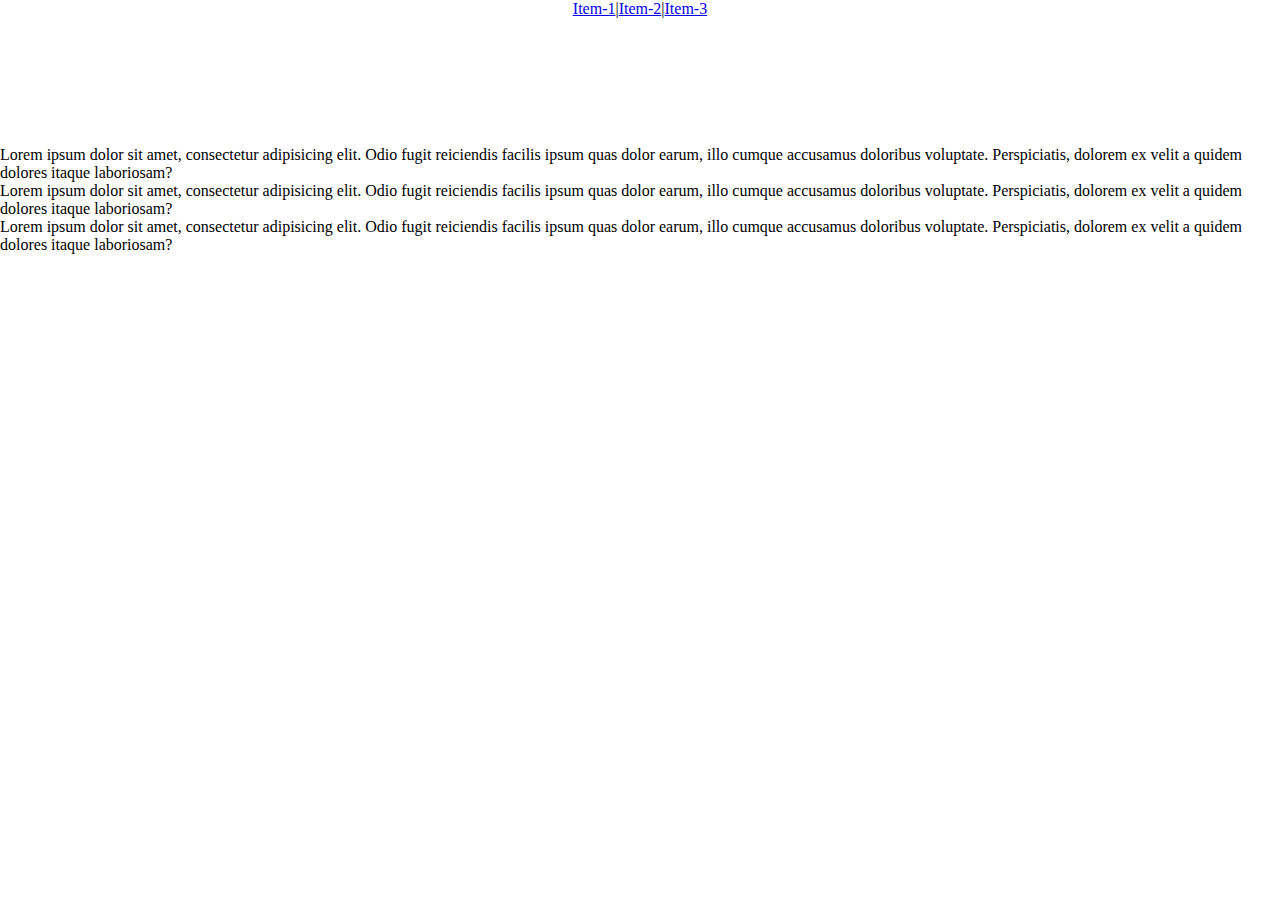
==== index.html @ 35e8a5c1 "subindo em main2" ====
<!DOCTYPE html>
<html lang="pt-br">
<head>
    <meta charset="UTF-8">
    <meta http-equiv="X-UA-Compatible" content="IE=edge">
    <meta name="viewport" content="width=device-width, initial-scale=1.0">
    <title>Exemplo Gitpages</title>
    <link rel="stylesheet" href="./css/estilo.css">
</head>
<body>
    <div class="conteiner">
            <header>
                <nav>
                    <a href="#">Item-1</a>|<a href="#">Item-2</a>|<a href="#">Item-3</a>
                </nav>
            </header>
            <section class="conteudo">
                
                <div class="box">
                    <p>
                        Lorem ipsum dolor sit amet, consectetur adipisicing elit. Odio fugit reiciendis facilis ipsum quas dolor earum, illo cumque accusamus doloribus voluptate. Perspiciatis, dolorem ex velit a quidem dolores itaque laboriosam?
                    </p>
                </div>
                <div class="box">
                    <p>
                        Lorem ipsum dolor sit amet, consectetur adipisicing elit. Odio fugit reiciendis facilis ipsum quas dolor earum, illo cumque accusamus doloribus voluptate. Perspiciatis, dolorem ex velit a quidem dolores itaque laboriosam?
                    </p>
                </div>
                <div class="box">
                    <p>
                        Lorem ipsum dolor sit amet, consectetur adipisicing elit. Odio fugit reiciendis facilis ipsum quas dolor earum, illo cumque accusamus doloribus voluptate. Perspiciatis, dolorem ex velit a quidem dolores itaque laboriosam?
                    </p>
                </div>
            </section>
    </div>
</body>
</html>
---- css/estilo.css ----
*{
    margin: 0;
    padding: 0;
    box-sizing: border-box;
}
.conteiner{
    width: 100%;
    margin: auto;
    display: flex;
    flex-direction: column;
    align-items: center;
}
.conteudo{
    margin: 10% 0;
}
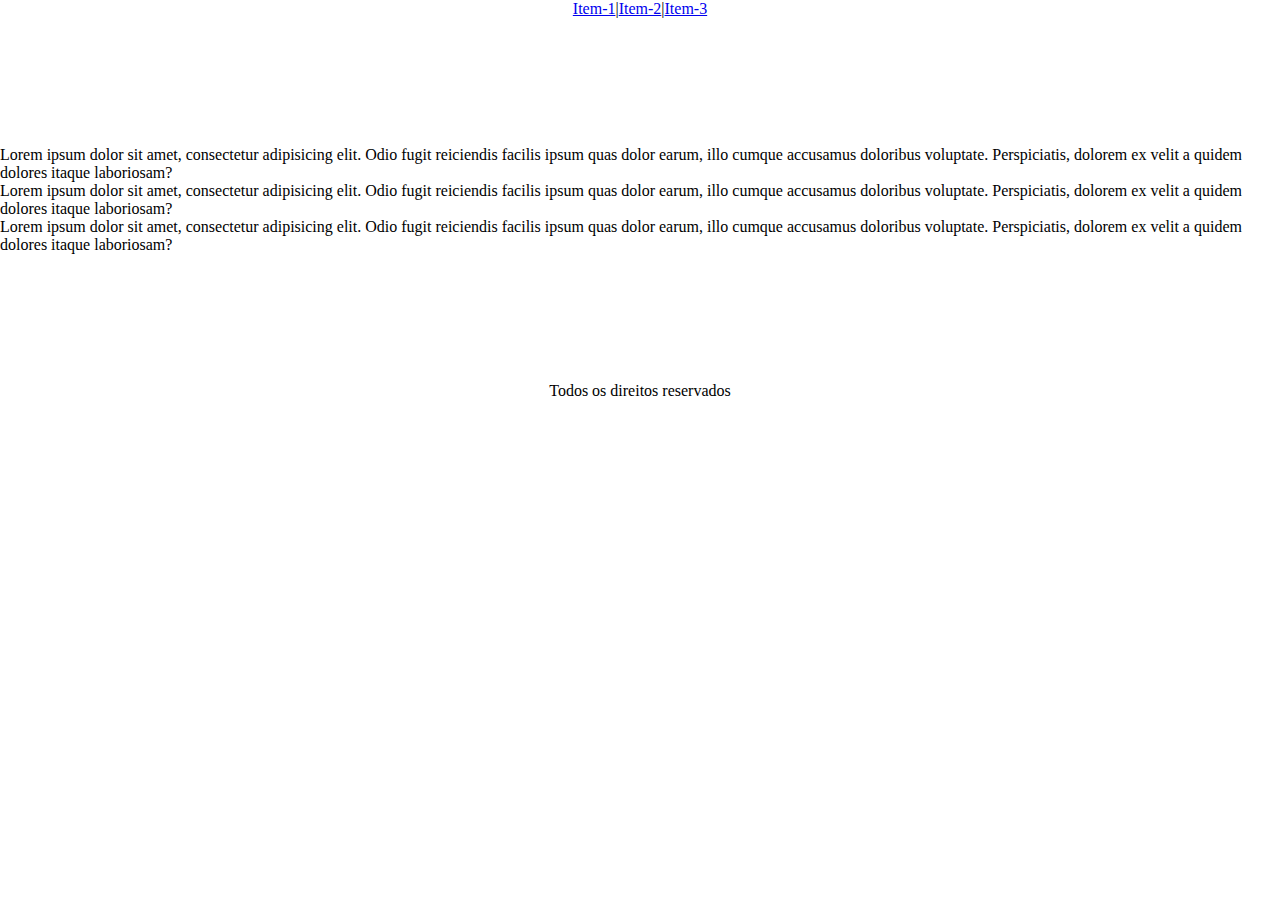
==== commit eccabfef: "com todos os direitos" ====
--- a/index.html
+++ b/index.html
@@ -32,6 +32,13 @@
                     </p>
                 </div>
             </section>
+            <footer class="rodape">
+                <div>
+                    <p>
+                        Todos os direitos reservados
+                    </p>
+                </div>
+            </footer>
     </div>
 </body>
 </html>--- a/css/estilo.css
+++ b/css/estilo.css
@@ -12,6 +12,10 @@
 }
 .conteudo{
     margin: 10% 0;
+    
+    display: flex;
+    flex-direction: column;
+    align-items: center;
 }
 
 
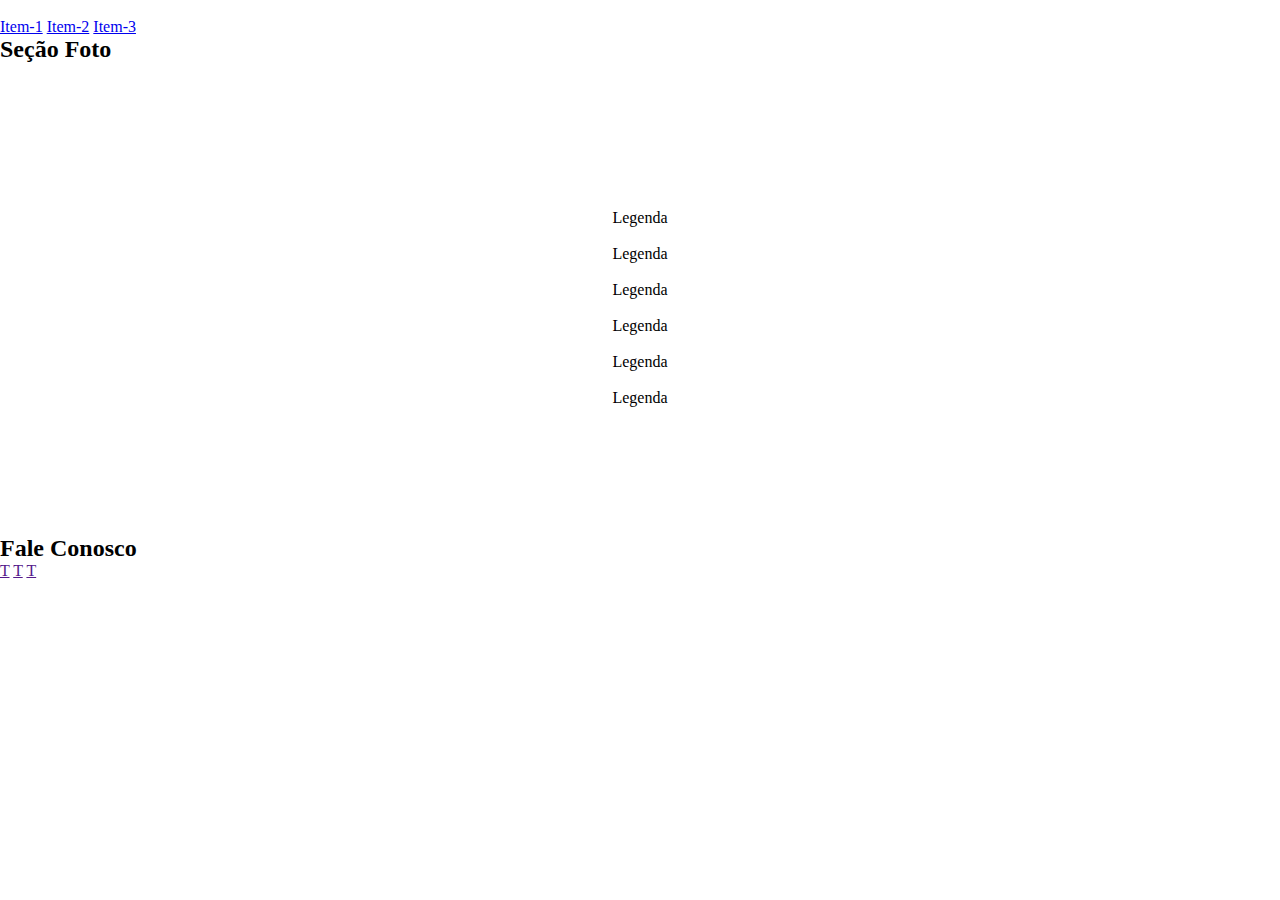
==== commit edd53638: "Restrutoração do layout" ====
--- a/index.html
+++ b/index.html
@@ -8,37 +8,54 @@
     <link rel="stylesheet" href="./css/estilo.css">
 </head>
 <body>
-    <div class="conteiner">
-            <header>
+    
+            <header class="cabecalho">
+                
+            </header> <img src="" alt="">
                 <nav>
-                    <a href="#">Item-1</a>|<a href="#">Item-2</a>|<a href="#">Item-3</a>
+                    <a href="#">Item-1</a>
+                    <a href="#">Item-2</a>
+                    <a href="#">Item-3</a>
                 </nav>
             </header>
+
+            <h2 class="tit-sec">Seção Foto</h2>
+
             <section class="conteudo">
-                
-                <div class="box">
-                    <p>
-                        Lorem ipsum dolor sit amet, consectetur adipisicing elit. Odio fugit reiciendis facilis ipsum quas dolor earum, illo cumque accusamus doloribus voluptate. Perspiciatis, dolorem ex velit a quidem dolores itaque laboriosam?
-                    </p>
+                <div>
+                    <img src="" alt="">
+                    <p>Legenda</p>
                 </div>
-                <div class="box">
-                    <p>
-                        Lorem ipsum dolor sit amet, consectetur adipisicing elit. Odio fugit reiciendis facilis ipsum quas dolor earum, illo cumque accusamus doloribus voluptate. Perspiciatis, dolorem ex velit a quidem dolores itaque laboriosam?
-                    </p>
+                <div>
+                    <img src="" alt="">
+                    <p>Legenda</p>
                 </div>
-                <div class="box">
-                    <p>
-                        Lorem ipsum dolor sit amet, consectetur adipisicing elit. Odio fugit reiciendis facilis ipsum quas dolor earum, illo cumque accusamus doloribus voluptate. Perspiciatis, dolorem ex velit a quidem dolores itaque laboriosam?
-                    </p>
+                <div>
+                    <img src="" alt="">
+                    <p>Legenda</p>
                 </div>
+                <div>
+                    <img src="" alt="">
+                    <p>Legenda</p>
+                </div>
+                <div>
+                    <img src="" alt="">
+                    <p>Legenda</p>
+                </div>
+                <div>
+                    <img src="" alt="">
+                    <p>Legenda</p>
+                </div>              
             </section>
+
             <footer class="rodape">
-                <div>
-                    <p>
-                        Todos os direitos reservados
-                    </p>
-                </div>
+                <h2>Fale Conosco</h2>
+                <nav>
+                    <a href="" #="">T</a>
+                    <a href="" #="">T</a>
+                    <a href="" #="">T</a>
+                </nav>
             </footer>
-    </div>
+    
 </body>
 </html>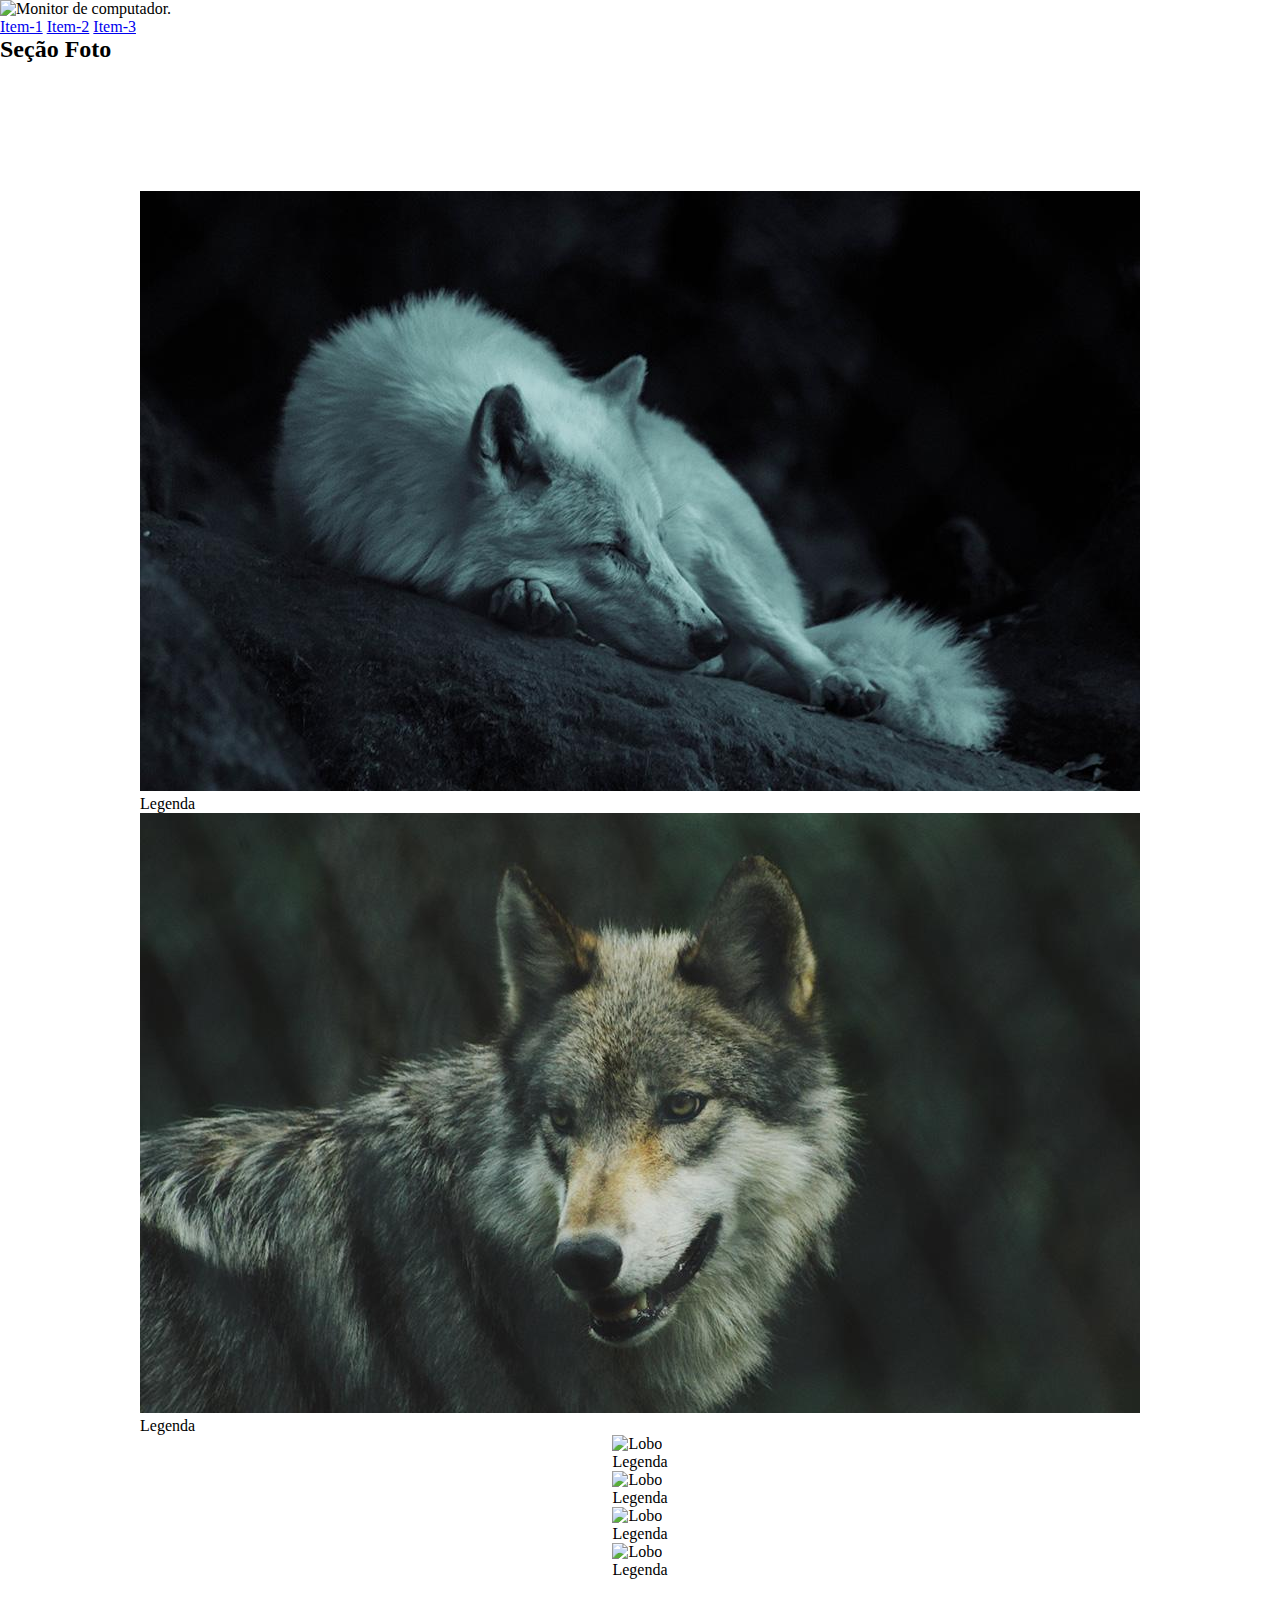
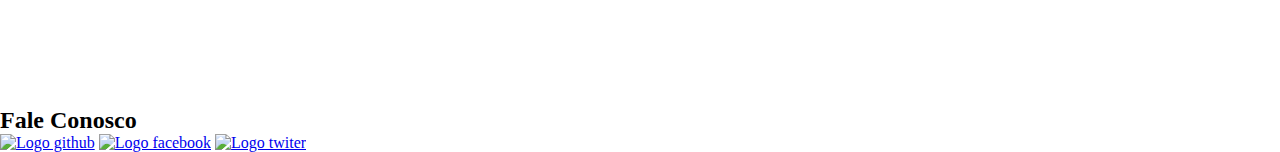
==== commit a3185cb3: "imagens adicionadas ao html semanticamente" ====
--- a/index.html
+++ b/index.html
@@ -10,8 +10,8 @@
 <body>
     
             <header class="cabecalho">
-                
-            </header> <img src="" alt="">
+
+                <img src="./img/logo.png" alt="Monitor de computador.">
                 <nav>
                     <a href="#">Item-1</a>
                     <a href="#">Item-2</a>
@@ -23,27 +23,27 @@
 
             <section class="conteudo">
                 <div>
-                    <img src="" alt="">
+                    <img src="./img/lobo1.jpg" alt="Lobo">
                     <p>Legenda</p>
                 </div>
                 <div>
-                    <img src="" alt="">
+                    <img src="./img/lobo2.jpg" alt="Lobo">
                     <p>Legenda</p>
                 </div>
                 <div>
-                    <img src="" alt="">
+                    <img src="./img/lobo3.jpg" alt="Lobo">
                     <p>Legenda</p>
                 </div>
                 <div>
-                    <img src="" alt="">
+                    <img src="./img/lobo4.jpg" alt="Lobo">
                     <p>Legenda</p>
                 </div>
                 <div>
-                    <img src="" alt="">
+                    <img src="./img/lobo5.jpg" alt="Lobo">
                     <p>Legenda</p>
                 </div>
                 <div>
-                    <img src="" alt="">
+                    <img src="./img/lobo6.jpg" alt="Lobo">
                     <p>Legenda</p>
                 </div>              
             </section>
@@ -51,9 +51,9 @@
             <footer class="rodape">
                 <h2>Fale Conosco</h2>
                 <nav>
-                    <a href="" #="">T</a>
-                    <a href="" #="">T</a>
-                    <a href="" #="">T</a>
+                    <a href="#"><img src="./img/social-1.png" alt="Logo github"></a>
+                    <a href="#"><img src="./img/social-2.png" alt="Logo facebook"></a>
+                    <a href="#"><img src="./img/social-3.png" alt="Logo twiter"></a>
                 </nav>
             </footer>
     
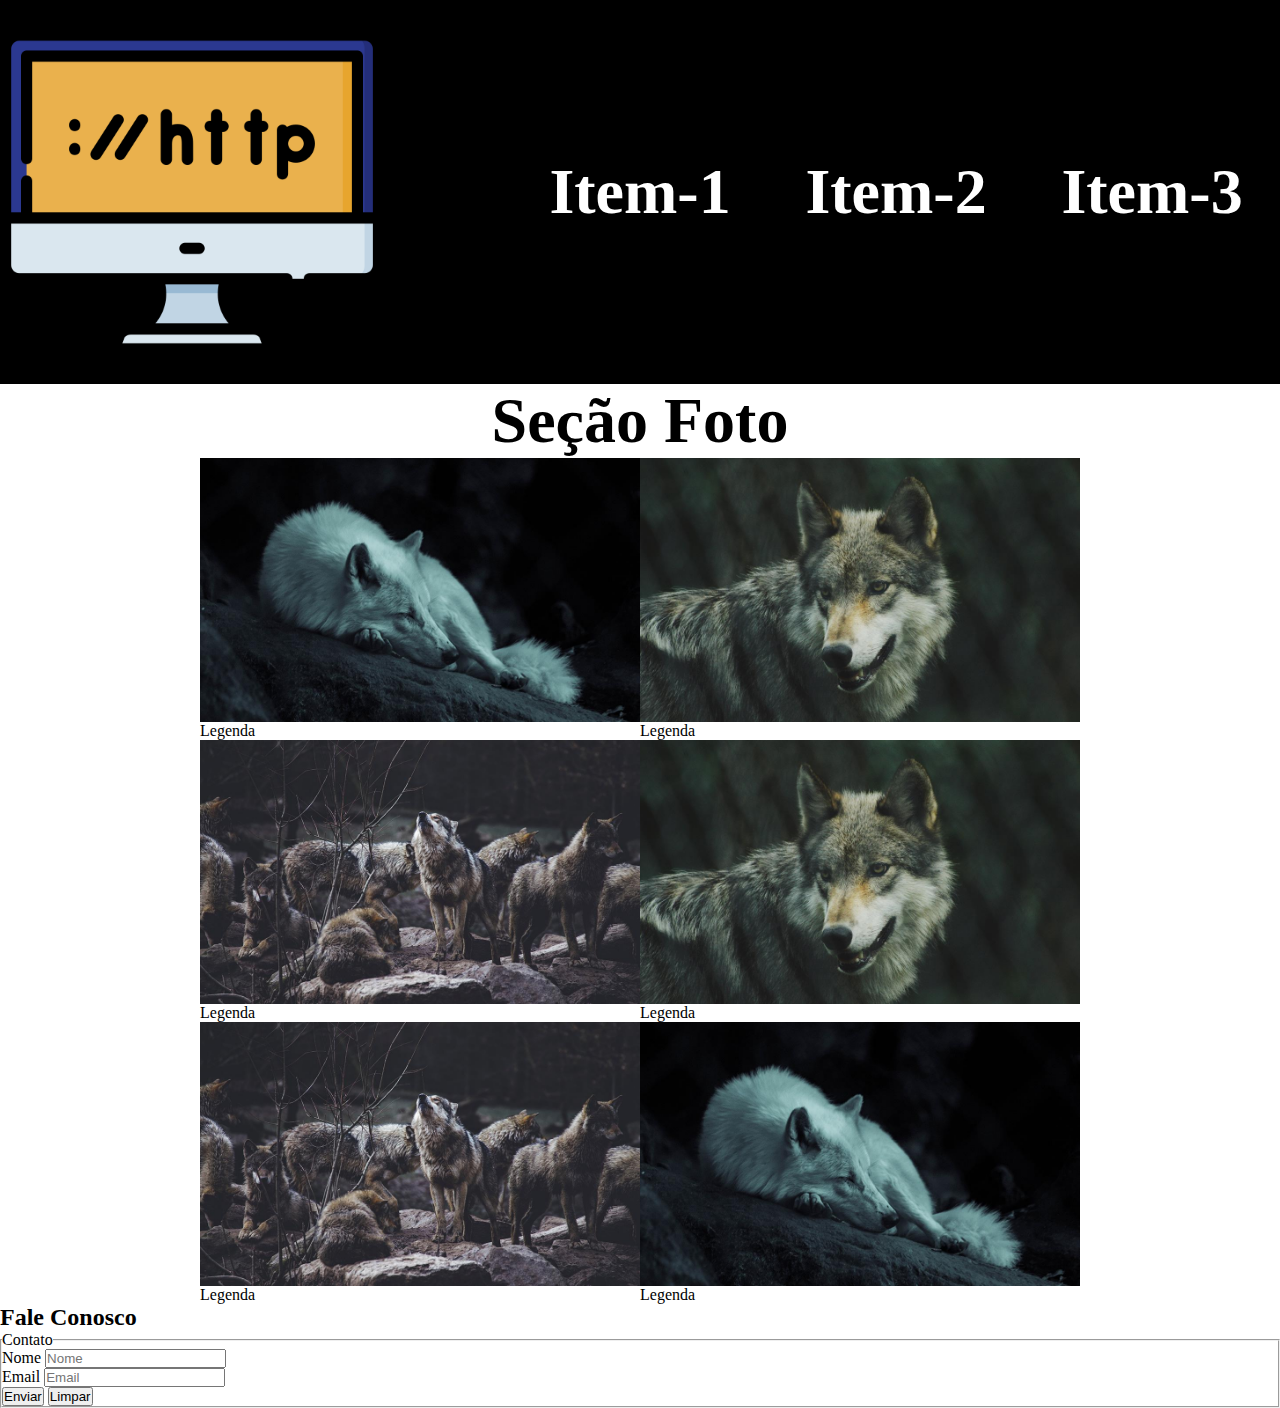
==== commit 7e7e7f33: "iniciando com forms e inputs. Get/POST" ====
--- a/index.html
+++ b/index.html
@@ -50,11 +50,31 @@
 
             <footer class="rodape">
                 <h2>Fale Conosco</h2>
-                <nav>
+                <!--<nav>
                     <a href="#"><img src="./img/social-1.png" alt="Logo github"></a>
                     <a href="#"><img src="./img/social-2.png" alt="Logo facebook"></a>
                     <a href="#"><img src="./img/social-3.png" alt="Logo twiter"></a>
-                </nav>
+                </nav> -->
+                <div>
+                    <form action="./action-fake.html" method="get" onsubmit="return false">
+                        <fieldset>
+                            <legend>Contato</legend>
+                            <div>
+                                <label for="idNm">Nome</label>
+                                <input type="text" name="txtNm" id="idNm" placeholder="Nome">
+                            </div>
+                            <div>
+                                <label for="idNm">Email</label>
+                                <input type="email" name="txtEmail" id="idEmail" placeholder="Email">
+                            </div>
+                            <div>
+                                <input type="submit" value="Enviar">
+                                <input type="reset" value="Limpar">
+                            </div>
+                        </fieldset>
+                    </form>
+
+                </div>
             </footer>
     
 </body>
--- a/css/estilo.css
+++ b/css/estilo.css
@@ -3,19 +3,75 @@
     padding: 0;
     box-sizing: border-box;
 }
-.conteiner{
-    width: 100%;
-    margin: auto;
+.cabecalho{
     display: flex;
-    flex-direction: column;
+    justify-content: space-between;
     align-items: center;
+    flex-wrap: wrap;
+    background-color: #000000;
 }
-.conteudo{
-    margin: 10% 0;
+
+.cabecalho img{
+    width: 30%;
+    max-width: 30%;
+    display: block;
+}
+
+.cabecalho nav{
+    display: flex;
+    justify-content: space-around;
+    width: 60%;
+    height: 100%;
+    flex-wrap: wrap;
+
+}
+
+.cabecalho a{
+    text-decoration: none;
+    font-size: 4em;
+    font-weight: 700;
+    color: #fff;
+    text-align: center;
+    padding: 20% 0;
+}
+
+.cabecalho a:hover{
+    background-color: #fff;
+    color: #000000
+}
+
+.tit-sec{
+    text-align: center;
+    font-size: 4em;
+    }
+
+.conteudo {
+    display: flex;
+    flex-wrap: wrap;
+    max-width: 880px;
+    margin: 0 auto;
+}
+
+.conteudo img{
+    max-width: 100%;
+    display: block;
+}
+.conteudo > div{
+    flex-grow: 1;
+    flex-shrink: 1;
+    flex-basis: 300px;
+}
+
+.rodape nav{
     
-    display: flex;
-    flex-direction: column;
-    align-items: center;
+    justify-content: space-around;
+    width: 50%;
+    height: 50%;
+    flex-wrap: none;
+}
+.rodape img{
+    max-width: 10%;
+    
 }
 
 
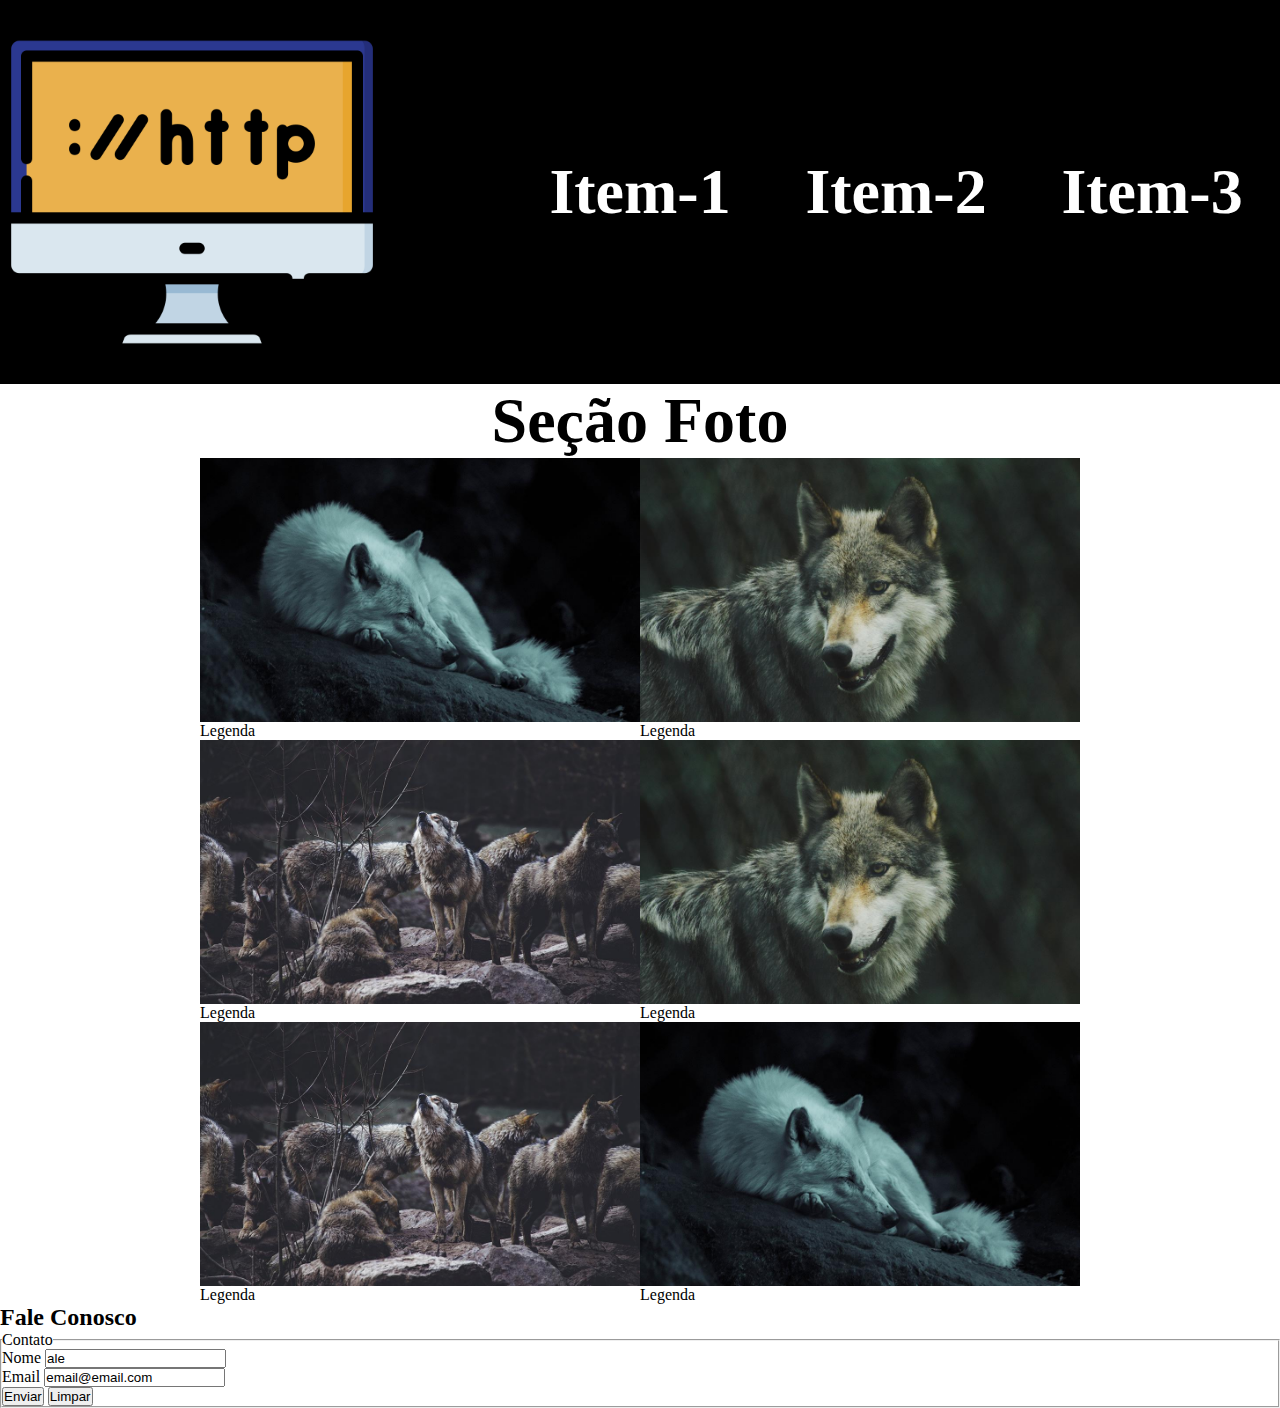
==== commit d0a667b5: "aula 25/04" ====
--- a/index.html
+++ b/index.html
@@ -1,5 +1,6 @@
 <!DOCTYPE html>
 <html lang="pt-br">
+
 <head>
     <meta charset="UTF-8">
     <meta http-equiv="X-UA-Compatible" content="IE=edge">
@@ -7,75 +8,77 @@
     <title>Exemplo Gitpages</title>
     <link rel="stylesheet" href="./css/estilo.css">
 </head>
+
 <body>
-    
-            <header class="cabecalho">
 
-                <img src="./img/logo.png" alt="Monitor de computador.">
-                <nav>
-                    <a href="#">Item-1</a>
-                    <a href="#">Item-2</a>
-                    <a href="#">Item-3</a>
-                </nav>
-            </header>
+    <header class="cabecalho">
+        <img src="./img/logo.png" alt="Monigtor de computador.">
+        <nav>
+            <a href="#">Item-1</a>
+            <a href="#">Item-2</a>
+            <a href="#">Item-3</a>
+        </nav>
+    </header>
 
-            <h2 class="tit-sec">Seção Foto</h2>
+    <h2 class="tit-sec">Seção Foto</h2>
+ 
+    <section class="conteudo">
+        <div>
+            <img src="./img/lobo1.jpg" alt="Lobo">
+            <p>Legenda</p>
+        </div>
+        <div>
+            <img src="./img/lobo2.jpg" alt="Lobo">
+            <p>Legenda</p>
+        </div>
+        <div>
+            <img src="./img/lobo3.jpg" alt="Lobo">
+            <p>Legenda</p>
+        </div>
+        <div>
+            <img src="./img/lobo4.jpg" alt="Lobo">
+            <p>Legenda</p>
+        </div>
+        <div>
+            <img src="./img/lobo5.jpg" alt="Lobo">
+            <p>Legenda</p>
+        </div>
+        <div>
+            <img src="./img/lobo6.jpg" alt="Lobo">
+            <p>Legenda</p>
+        </div>
+    </section>
 
-            <section class="conteudo">
-                <div>
-                    <img src="./img/lobo1.jpg" alt="Lobo">
-                    <p>Legenda</p>
-                </div>
-                <div>
-                    <img src="./img/lobo2.jpg" alt="Lobo">
-                    <p>Legenda</p>
-                </div>
-                <div>
-                    <img src="./img/lobo3.jpg" alt="Lobo">
-                    <p>Legenda</p>
-                </div>
-                <div>
-                    <img src="./img/lobo4.jpg" alt="Lobo">
-                    <p>Legenda</p>
-                </div>
-                <div>
-                    <img src="./img/lobo5.jpg" alt="Lobo">
-                    <p>Legenda</p>
-                </div>
-                <div>
-                    <img src="./img/lobo6.jpg" alt="Lobo">
-                    <p>Legenda</p>
-                </div>              
-            </section>
+    <footer class="rodape">
+        <h2>Fale Conosco</h2>
+        <!-- <nav>
+            <a href="#"><img src="./img/social-1.png" alt="Logo github"></a>
+            <a href="#"><img src="./img/social-2.png" alt="Logo facebook"></a>
+            <a href="#"><img src="./img/social-3.png" alt="Logo twitter"></a>
+        </nav> -->
 
-            <footer class="rodape">
-                <h2>Fale Conosco</h2>
-                <!--<nav>
-                    <a href="#"><img src="./img/social-1.png" alt="Logo github"></a>
-                    <a href="#"><img src="./img/social-2.png" alt="Logo facebook"></a>
-                    <a href="#"><img src="./img/social-3.png" alt="Logo twiter"></a>
-                </nav> -->
-                <div>
-                    <form action="./action-fake.html" method="get" onsubmit="return false">
-                        <fieldset>
-                            <legend>Contato</legend>
-                            <div>
-                                <label for="idNm">Nome</label>
-                                <input type="text" name="txtNm" id="idNm" placeholder="Nome">
-                            </div>
-                            <div>
-                                <label for="idNm">Email</label>
-                                <input type="email" name="txtEmail" id="idEmail" placeholder="Email">
-                            </div>
-                            <div>
-                                <input type="submit" value="Enviar">
-                                <input type="reset" value="Limpar">
-                            </div>
-                        </fieldset>
-                    </form>
+        <div>
+            <form action="/action-fake.html" method="POST" onsubmit="return true">
+                <fieldset>
+                    <legend>Contato</legend>
+                    <div>
+                        <label for="idNm">Nome</label>
+                        <input type="text" name="txtNm" id="idNm" placeholder="Nome" value="ale">
+                    </div>
+                    <div>
+                        <label for="idEmail">Email</label>
+                        <input type="email" name="txtEmail" id="idEmail" placeholder="Email" value="email@email.com">
+                    </div>
+                    <div>
+                        <input type="submit" value="Enviar">
+                        <input type="reset" value="Limpar">
+                    </div>
+                </fieldset>
+            </form>
+        </div>
 
-                </div>
-            </footer>
-    
+    </footer>
+
 </body>
+
 </html>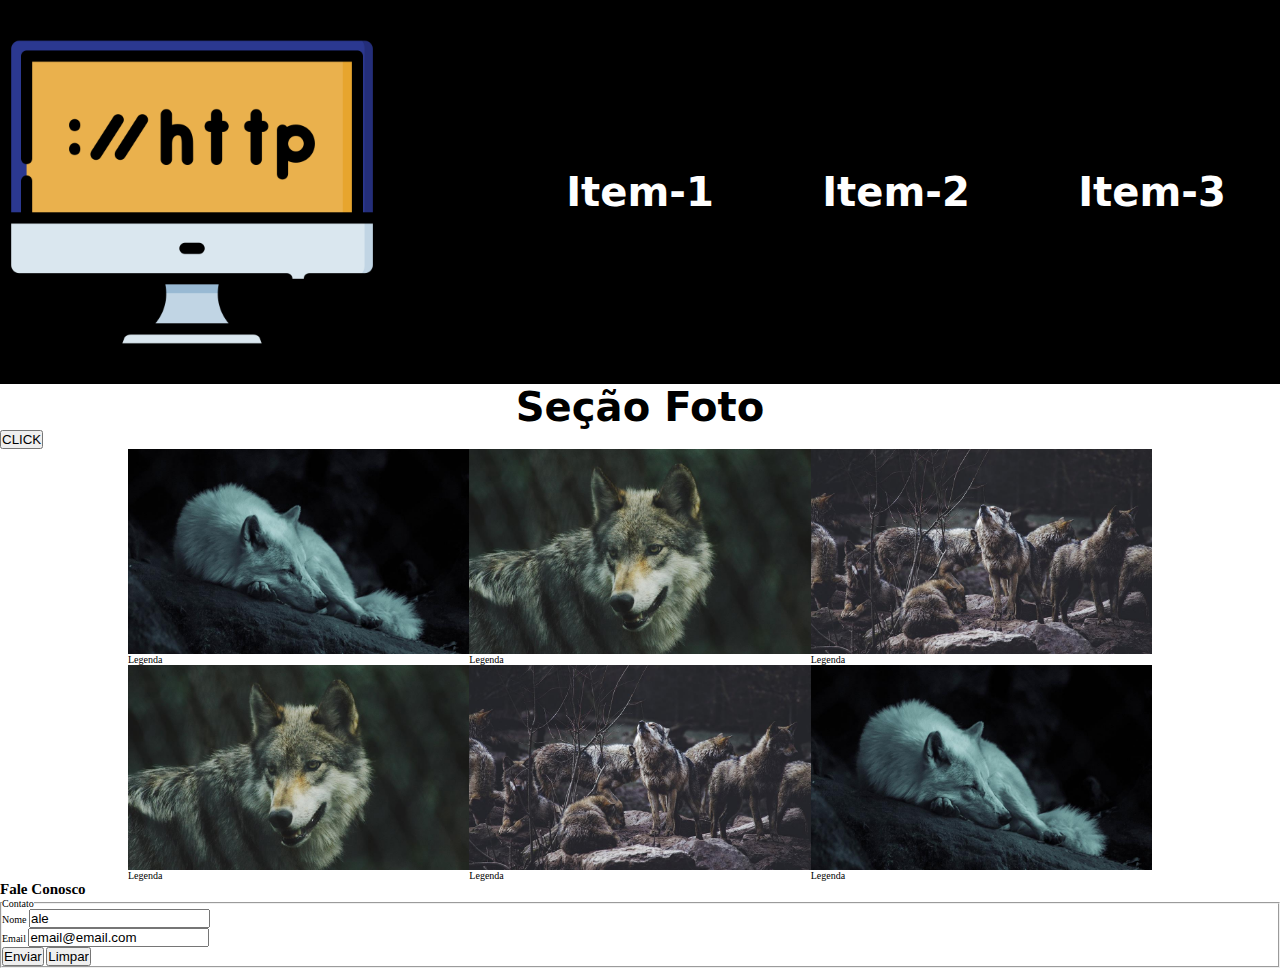
==== commit d6c236e0: "criamos um botao em javascript" ====
--- a/index.html
+++ b/index.html
@@ -21,6 +21,11 @@
     </header>
 
     <h2 class="tit-sec">Seção Foto</h2>
+
+    <div>
+        <!-- <button name="botao" onclick="alert(this.name)">CLICK</button> -->
+        <button>CLICK</button>
+    </div>
  
     <section class="conteudo">
         <div>
@@ -58,7 +63,7 @@
         </nav> -->
 
         <div>
-            <form action="/action-fake.html" method="POST" onsubmit="return true">
+            <form action="action-fake.html" method="POST" onsubmit="return true">
                 <fieldset>
                     <legend>Contato</legend>
                     <div>
@@ -78,7 +83,33 @@
         </div>
 
     </footer>
+    <script>
 
+    //comentario de linha
+    /*
+    *Para comentario de Bloco
+    */
+
+    //Declaração de variáveis com a palavra reservada var
+    var nr1 = 10;
+    var nr2 = 5;
+
+    //Saída de dados com console.log()
+    console.log(nr1);
+    console.log(nr2);
+
+    const botoes = document.querySelectorAll("button");
+
+    botoes.forEach( (botao)=>{
+
+        if(botao.textContent == "CLICK"){
+            botao.addEventListener("click", ()=>{
+                alert("oi!");
+            })
+        }
+    } );
+
+    </script>
 </body>
 
 </html>--- a/css/estilo.css
+++ b/css/estilo.css
@@ -1,66 +1,46 @@
+@import url("./cabecalho.css");
+@import url("./conteudo.css");
+
 *{
     margin: 0;
     padding: 0;
     box-sizing: border-box;
 }
-.cabecalho{
-    display: flex;
-    justify-content: space-between;
-    align-items: center;
-    flex-wrap: wrap;
-    background-color: #000000;
-}
 
-.cabecalho img{
-    width: 30%;
-    max-width: 30%;
-    display: block;
-}
-
-.cabecalho nav{
-    display: flex;
-    justify-content: space-around;
-    width: 60%;
-    height: 100%;
-    flex-wrap: wrap;
-
-}
-
-.cabecalho a{
-    text-decoration: none;
-    font-size: 4em;
-    font-weight: 700;
-    color: #fff;
-    text-align: center;
-    padding: 20% 0;
-}
-
-.cabecalho a:hover{
-    background-color: #fff;
-    color: #000000
+html{
+    font-size: 62.7%;
 }
 
 .tit-sec{
     text-align: center;
-    font-size: 4em;
+    font-size: 4rem;
+    font-family: system-ui, -apple-system, BlinkMacSystemFont, 'Segoe UI', Roboto, Oxygen, Ubuntu, Cantarell, 'Open Sans', 'Helvetica Neue', sans-serif;
+}
+
+
+/* 
+vw = view width
+vh = view hight */
+
+/* BREAKPOINT DO CABEÇALHO */
+@media(max-width:629px){
+    .cabecalho{
+        flex-direction: column;
     }
 
-.conteudo {
-    display: flex;
-    flex-wrap: wrap;
-    max-width: 880px;
-    margin: 0 auto;
+    .cabecalho nav{
+        flex-wrap: nowrap;
+    }
+
+    .cabecalho a{
+        font-size: 2rem;
+        padding: 10% 0;
+         
+    }
+
 }
+/* BREAKPOINT DO CABEÇALHO */
 
-.conteudo img{
-    max-width: 100%;
-    display: block;
-}
-.conteudo > div{
-    flex-grow: 1;
-    flex-shrink: 1;
-    flex-basis: 300px;
-}
 
 .rodape nav{
     
